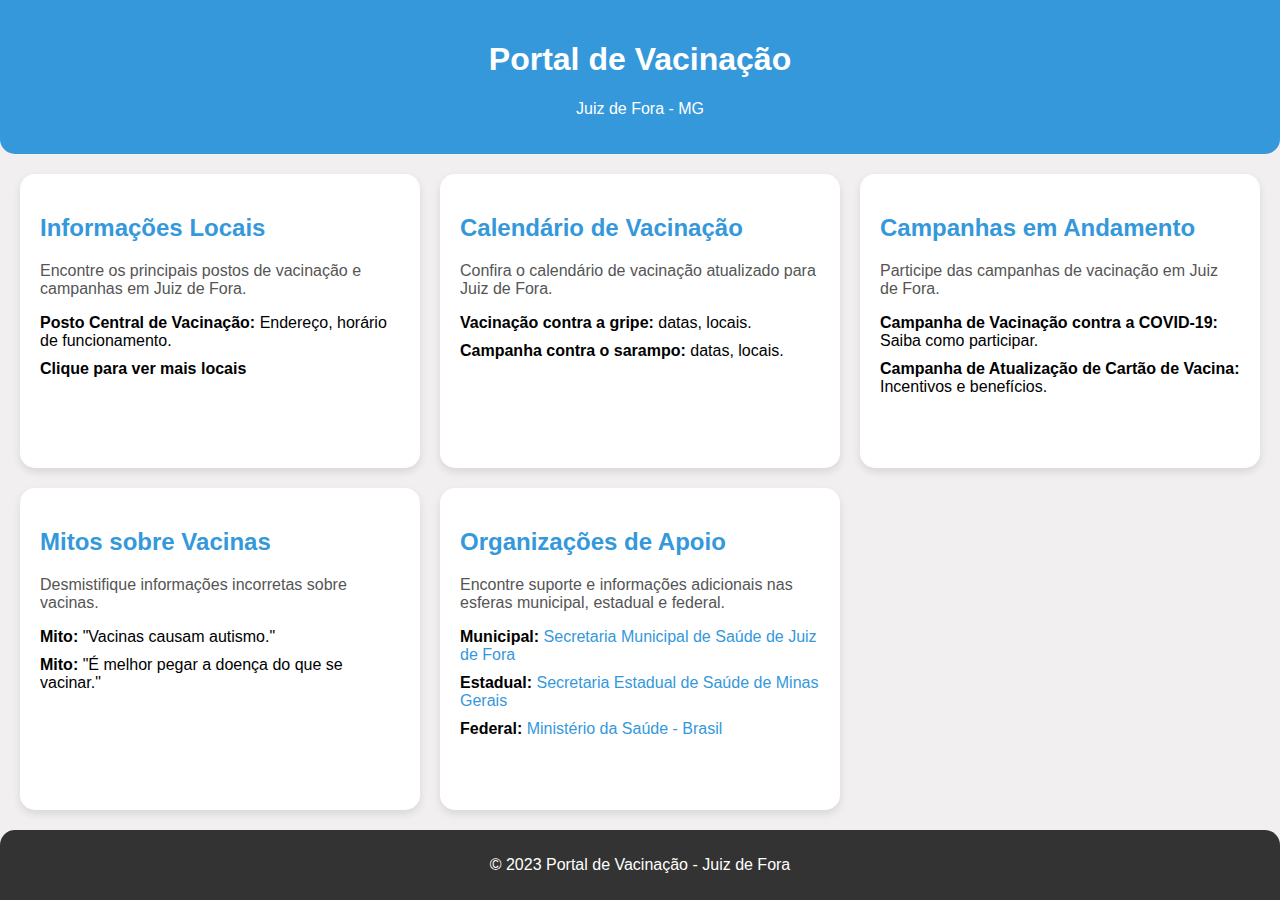
==== vacinacao-main/index.html @ 5392041e "Add files via upload" ====
<!DOCTYPE html>
<html lang="pt-BR">

<head>
    <meta charset="UTF-8">
    <meta name="viewport" content="width=device-width, initial-scale=1.0">
    <link rel="stylesheet" href="styles.css">
    <title>Portal de Vacinação - Juiz de Fora</title>
</head>

<body>

    <header>
        <h1>Portal de Vacinação</h1>
        <p>Juiz de Fora - MG</p>
    </header>

    <main>
        <div class="modal" id="modal">
            <div class="modal-content">
                <span class="close" onclick="closeModal()">&times;</span>
                <div id="modal-content"></div>
            </div>
        </div>

        <section class="card" id="informacoes-locais" onclick="openModal(event, 'informacoes-locais')">
            <h2>Informações Locais</h2>
            <!-- informação oculta -->
            <div class="hidden-content">
                <li><strong>Posto Central de Vacinação:</strong> teste1.</li>
                <li><strong>Posto de Saúde do Bairro A:</strong> teste2.</li>
                <li><strong>Posto Central de Vacinação:</strong> teste3.</li>
                <li><strong>Posto de Saúde do Bairro A:</strong> teste4.</li>
            </div>
            <!-- informação oculta -->
            <p>Encontre os principais postos de vacinação e campanhas em Juiz de Fora.</p>
            <ul>
                <li><strong>Posto Central de Vacinação:</strong> Endereço, horário de funcionamento.</li>
                <li><strong>Clique para ver mais locais</strong> </li>
                <!-- Adicione mais postos de vacinação -->
            </ul>
        </section>

        <section class="card" id="calendario" onclick="openModal(event, 'calendario')">
            <h2>Calendário de Vacinação</h2>
            <!-- informação oculta -->
            <div class="hidden-content">
                <li><strong>Posto Central de Vacinação:</strong> teste1.</li>
                <li><strong>Posto de Saúde do Bairro A:</strong> teste2.</li>
                <li><strong>Posto Central de Vacinação:</strong> teste3.</li>
                <li><strong>Posto de Saúde do Bairro A:</strong> teste4.</li>
            </div>
            <!-- informação oculta -->
            <p>Confira o calendário de vacinação atualizado para Juiz de Fora.</p>
            <ul>
                <li><strong>Vacinação contra a gripe:</strong> datas, locais.</li>
                <li><strong>Campanha contra o sarampo:</strong> datas, locais.</li>
                <!-- Adicione mais informações sobre o calendário -->
            </ul>
        </section>

        <section class="card" id="campanhas" onclick="openModal(event, 'campanhas')">
            <h2>Campanhas em Andamento</h2>
            <!-- informação oculta -->
            <div class="hidden-content">
                <li><strong>Posto Central de Vacinação:</strong> teste1.</li>
                <li><strong>Posto de Saúde do Bairro A:</strong> teste2.</li>
                <li><strong>Posto Central de Vacinação:</strong> teste3.</li>
                <li><strong>Posto de Saúde do Bairro A:</strong> teste4.</li>
            </div>
            <!-- informação oculta -->
            <p>Participe das campanhas de vacinação em Juiz de Fora.</p>
            <ul>
                <li><strong>Campanha de Vacinação contra a COVID-19:</strong> Saiba como participar.</li>
                <li><strong>Campanha de Atualização de Cartão de Vacina:</strong> Incentivos e benefícios.</li>
                <!-- Adicione mais informações sobre campanhas -->
            </ul>
        </section>

        <section class="card" id="mitos-vacinas" onclick="openModal(event, 'mitos-vacinas')">
            <h2>Mitos sobre Vacinas</h2>
            <!-- informação oculta -->
            <div class="hidden-content">
                <li><strong>Posto Central de Vacinação:</strong> teste1.</li>
                <li><strong>Posto de Saúde do Bairro A:</strong> teste2.</li>
                <li><strong>Posto Central de Vacinação:</strong> teste3.</li>
                <li><strong>Posto de Saúde do Bairro A:</strong> teste4.</li>
            </div>
            <!-- informação oculta -->
            <p>Desmistifique informações incorretas sobre vacinas.</p>
            <ul>
                <li><strong>Mito:</strong> "Vacinas causam autismo."</li>
                <li><strong>Mito:</strong> "É melhor pegar a doença do que se vacinar."</li>
                <!-- Adicione mais mitos comuns -->
            </ul>
        </section>

        <section class="card" id="organizacoes-apoio" onclick="openModal(event, 'organizacoes-apoio-vacinas')">
            <h2>Organizações de Apoio</h2>
            <!-- informação oculta -->
            <div class="hidden-content">
                <li><strong>Posto Central de Vacinação:</strong> teste1.</li>
                <li><strong>Posto de Saúde do Bairro A:</strong> teste2.</li>
                <li><strong>Posto Central de Vacinação:</strong> teste3.</li>
                <li><strong>Posto de Saúde do Bairro A:</strong> teste4.</li>
            </div>
            <!-- informação oculta -->
            <p>Encontre suporte e informações adicionais nas esferas municipal, estadual e federal.</p>
            <ul>
                <li><strong>Municipal:</strong> <a href="link_municipal">Secretaria Municipal de Saúde de Juiz de
                        Fora</a></li>
                <li><strong>Estadual:</strong> <a href="link_estadual">Secretaria Estadual de Saúde de Minas
                        Gerais</a></li>
                <li><strong>Federal:</strong> <a href="link_federal">Ministério da Saúde - Brasil</a></li>
            </ul>
        </section>

    </main>

    <footer>
        <p>&copy; 2023 Portal de Vacinação - Juiz de Fora</p>
    </footer>
    <script>
        document.addEventListener('DOMContentLoaded', function () {
            // Coloque aqui a lógica para inicialização ou chamadas de função adicionais, se necessário.
        });
    </script>

    <script src="main.js"></script>
    <script src="scripts.js"></script>
</body>

</html>
---- vacinacao-main/styles.css ----
body {
    font-family: 'Segoe UI', Tahoma, Geneva, Verdana, sans-serif;
    margin: 0;
    padding: 0;
    display: grid;
    grid-template-rows: auto 1fr auto;
    min-height: 100vh;
    background-color: #f1efef;
}

header {
    background-color: #3498db;
    color: #fff;
    text-align: center;
    padding: 20px;
    border-bottom-left-radius: 15px;
    border-bottom-right-radius: 15px;
}

main {
    display: grid;
    grid-template-columns: repeat(auto-fit, minmax(300px, 1fr));
    gap: 20px;
    padding: 20px;
}

.card {
    background-color: #fff;
    border-radius: 15px;
    box-shadow: 0 4px 8px rgba(0, 0, 0, 0.1);
    padding: 20px;
    cursor: pointer;
}

.card h2 {
    color: #3498db;
}

.card p {
    color: #555;
    margin-bottom: 15px;
}

.card ul {
    list-style-type: none;
    padding: 0;
}

.card ul li {
    margin-bottom: 10px;
}

a {
    color: #3498db;
    text-decoration: none;
    transition: color 0.3s;
}

a:hover {
    color: #2574a9;
}

footer {
    background-color: #333;
    color: #fff;
    text-align: center;
    padding: 10px;
    border-top-left-radius: 15px;
    border-top-right-radius: 15px;
}

/* Adicione aqui os estilos específicos para o modal, se necessário */
.modal {
    display: none;
    position: fixed;
    top: 0;
    left: 0;
    width: 100%;
    height: 100%;
    background-color: rgba(0, 0, 0, 0.7);
}

.modal-content {
    position: absolute;
    top: 50%;
    left: 50%;
    transform: translate(-50%, -50%);
    padding: 20px;
    background-color: #ffffff00;
    width: 70%;
    max-width: 800px;
    overflow-y: auto;
}

.overlay-card {
    background-color: rgb(6, 72, 88);
    color: #fff;
    border-radius: 15px;
    box-shadow: 0 5px 10px rgba(0, 0, 0, 0.1);
    padding: 20px;
    position: relative;
    z-index: 999; /* Certifique-se de que o card sobreposto tenha um índice z alto */
}
.hidden-content {
    display: none;
}
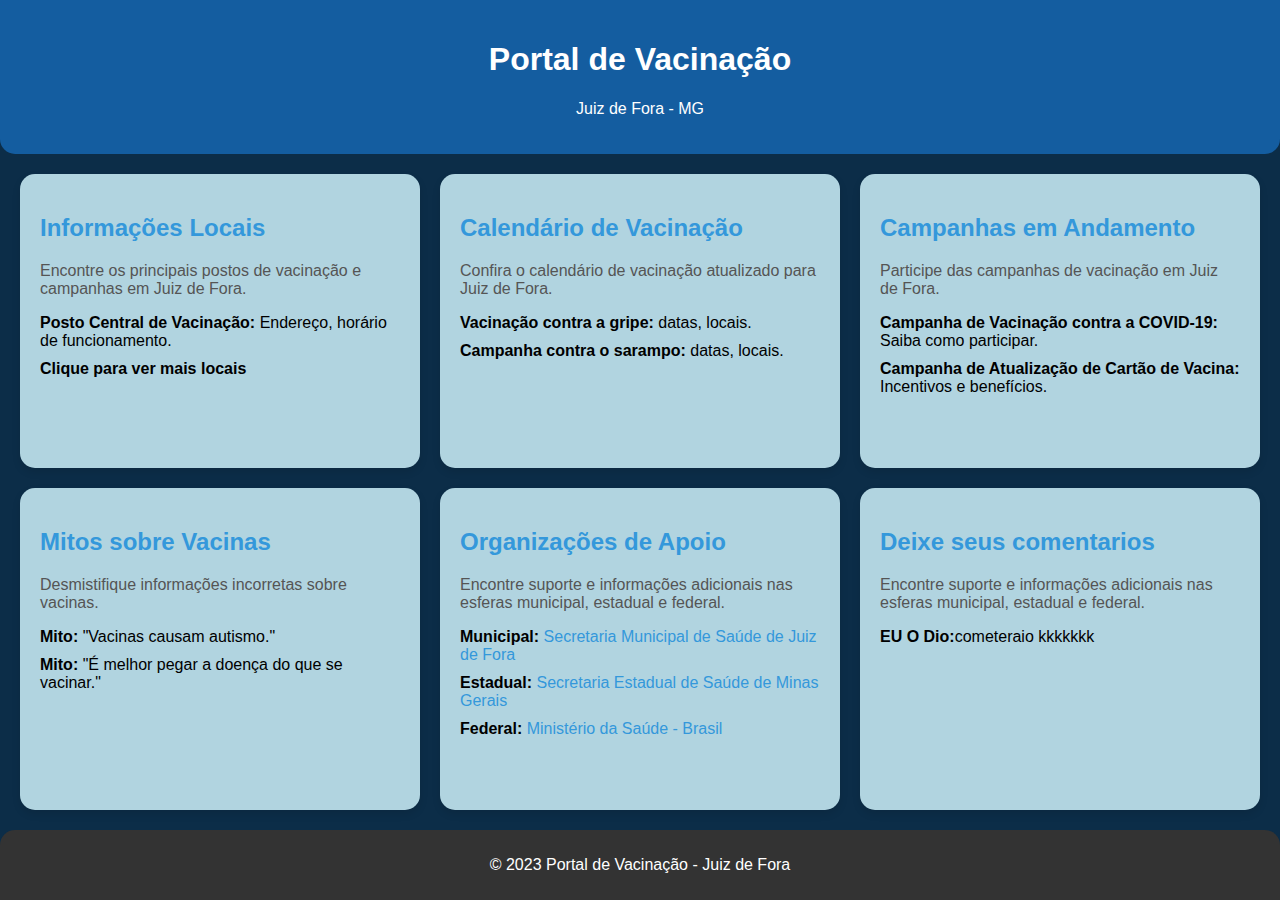
==== commit a54d0c86: "NOVO CARD E ADIÇÃO PALETA DE CORES" ====
--- a/vacinacao-main/index.html
+++ b/vacinacao-main/index.html
@@ -114,6 +114,22 @@
                 <li><strong>Federal:</strong> <a href="link_federal">Ministério da Saúde - Brasil</a></li>
             </ul>
         </section>
+        <section class="card" id="cometarios" onclick="openModal(event, 'organizacoes-apoio-vacinas')">
+            <h2>Deixe seus comentarios</h2>
+            <!-- informação oculta -->
+            <div class="hidden-content">
+                <li><strong>Posto Central de Vacinação:</strong> teste1.</li>
+                <li><strong>Posto de Saúde do Bairro A:</strong> teste2.</li>
+                <li><strong>Posto Central de Vacinação:</strong> teste3.</li>
+                <li><strong>Posto de Saúde do Bairro A:</strong> teste4.</li>
+            </div>
+            <!-- informação oculta -->
+            <p>Encontre suporte e informações adicionais nas esferas municipal, estadual e federal.</p>
+            <ul>
+                <li><strong>EU O Dio:</strong>cometeraio kkkkkkk</li>
+               
+            </ul>
+        </section>
 
     </main>
 
--- a/vacinacao-main/styles.css
+++ b/vacinacao-main/styles.css
@@ -5,11 +5,13 @@
     display: grid;
     grid-template-rows: auto 1fr auto;
     min-height: 100vh;
-    background-color: #f1efef;
+    background-color:#0C2D48 
+
+    ;
 }
 
 header {
-    background-color: #3498db;
+    background-color: #145DA0;
     color: #fff;
     text-align: center;
     padding: 20px;
@@ -25,7 +27,7 @@
 }
 
 .card {
-    background-color: #fff;
+    background-color: #B1D4E0 ;
     border-radius: 15px;
     box-shadow: 0 4px 8px rgba(0, 0, 0, 0.1);
     padding: 20px;
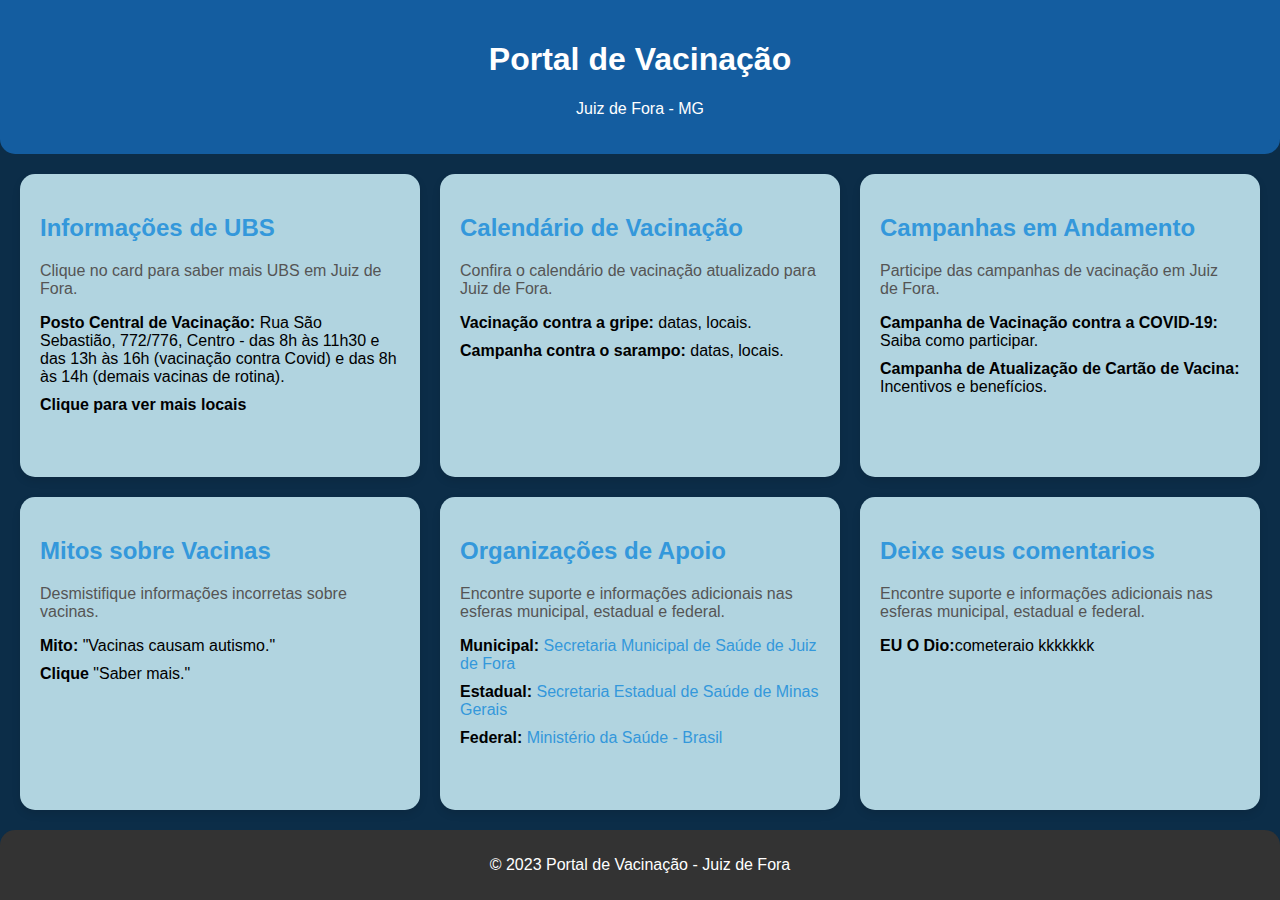
==== commit e52156d4: "UPGRADE GERAL" ====
--- a/vacinacao-main/index.html
+++ b/vacinacao-main/index.html
@@ -24,19 +24,45 @@
         </div>
 
         <section class="card" id="informacoes-locais" onclick="openModal(event, 'informacoes-locais')">
-            <h2>Informações Locais</h2>
+            <h2>Informações de UBS</h2>
             <!-- informação oculta -->
             <div class="hidden-content">
-                <li><strong>Posto Central de Vacinação:</strong> teste1.</li>
-                <li><strong>Posto de Saúde do Bairro A:</strong> teste2.</li>
-                <li><strong>Posto Central de Vacinação:</strong> teste3.</li>
-                <li><strong>Posto de Saúde do Bairro A:</strong> teste4.</li>
+                    <li><strong>Unidade Básica De Saúde Joquei Clube I</strong> R. Antônio Armando Pereira, 140 - Jóquei Clube, Juiz de Fora - MG, 36083-730</li>
+                    <li><strong>UBS Jóquei Clube II</strong> Av. Antônio Guimarães Peralva, 130 - Barbosa Lage, Juiz de Fora - MG, 36085-170</li>
+                    <li><strong>UBS Nova Era</strong> R. Guimarães Júnior - Nova Era, Juiz de Fora - MG, 36087-390</li>
+                    <li><strong>UBS Santa Cruz</strong> R. Dr. Antônio Mourão Guimarães - Santa Cruz, Juiz de Fora - MG, 36088-290</li>
+                    <li><strong>UBS São Judas Tadeu</strong> R. Ernesto Pancini - São Judas Tadeu, Juiz de Fora - MG, 36087-570</li>
+                    <li><strong>UBS Benfica</strong> R. dos Guararapes - Benfica, Juiz de Fora - MG, 36090-370</li>
+                    <li><strong>UBS IGREJINHA</strong> R. Maria Vidal de Carvalho - BAIRRO IGREJINHA, Juiz de Fora - MG</li>
+                    <li><strong>UBS Cidade do Sol</strong> R. Gustavo Capanema - Santa Maria, Juiz de Fora - MG, 36085-370</li>
+                    <li><strong>UBS Jardim Natal</strong> R. Ten. Lucas Drumont, 370 - Jardim Natal, Juiz de Fora - MG, 36083-390</li>
+                    <li><strong>UBS Bairro Industrial</strong> R. João Gualberto, 110 - Industrial, Juiz de Fora - MG, 36081-372</li>
+                    <li><strong>UBS Nossa Senhora das Graças</strong> R. Queluz, 72 - Eldorado, Juiz de Fora - MG, 36046-280</li>
+                    <li><strong>UBS Milho Branco</strong> Rua Nicolau Schuery, 60 - Milho Branco, Juiz de Fora - MG, 36083-140</li>
+                    <li><strong>Uaps Vila Esperança</strong> R. Nova, 20 - Benfica, Juiz de Fora - MG, 36032-015</li>
+            
+                    <br>
+                    <li><strong>Unidade Básica de Saúde Monte Castelo</strong> R. Laura Mascarenhas Guzela - Monte Castelo, Juiz de Fora - MG, 36081-114</li>
+                    <li><strong>UBS Borboleta</strong> R. Ten. Paulo Maria Delage, 229 - Borboleta, Juiz de Fora - MG, 36035-460</li>
+                    <li><strong>Ubs Centro Sul</strong> Av. Barão do Rio Branco, 3132 - Centro, Juiz de Fora - MG, 36015-510</li>
+                    <li><strong>UBS Dom Bosco</strong> R. João Manata, 93 - Dom Bosco, Juiz de Fora - MG, 36025-570</li>
+                    <li><strong>Unidade Básica De Saúde São Pedro</strong> Rua José Lourenço Kelmer, 1.533 - São Pedro, Juiz de Fora - MG, 36107-000</li>
+                    <li><strong>UBS Santos Dumont</strong> R. Álvaro José Rodrigues - São Pedro, Juiz de Fora - MG, 36038-030</li>
+                    <li><strong>UBS Santa Cecília</strong> R. Gabriel Rodrigues - Santa Cecilia, Juiz de Fora - MG, 36026-100</li>
+                    <li><strong>UBS Teixeiras</strong> R. Custódio Furtado de Souza, S/N - Teixeiras, Juiz de Fora - MG, 36033-080</li>
+                    <li><strong>UBS Vale Verde</strong> R. Marciano Pinto - Vale Verde, Juiz de Fora - MG, 36032-240</li>
+                    <li><strong>UBS Santa Luzia</strong> R. Torreões, S/n - Santa Luzia, Juiz de Fora - MG, 36030-040</li>
+                    <li><strong>UBS Nossa Senhora de Lourdes</strong> R. Inácio da Gama - Nossa Sra. de Lourdes, Juiz de Fora - MG, 36070</li>
+                    <li><strong>UBS Jardim da Lua</strong> R. Adelaíde Campos de Resende, 714 - Jk, Juiz de Fora - MG, 36070-330</li>
+                    <li><strong>Posto de Saúde São Sebastião</strong> R. Jorge Raimundo, 209 - Santa Candida, Juiz de Fora - MG, 36061-420</li>
+                    <li><strong>UBS Nossa Senhora Aparecida</strong> R. Nossa Sra. Aparecida, 775 - Nossa Sra. Aparecida, Juiz de Fora - MG, 36052-030</li>
+               
             </div>
             <!-- informação oculta -->
-            <p>Encontre os principais postos de vacinação e campanhas em Juiz de Fora.</p>
+            <p>Clique no card para saber mais UBS em Juiz de Fora.</p>
             <ul>
-                <li><strong>Posto Central de Vacinação:</strong> Endereço, horário de funcionamento.</li>
-                <li><strong>Clique para ver mais locais</strong> </li>
+                <li><strong>Posto Central de Vacinação:</strong> Rua São Sebastião, 772/776, Centro - das 8h às 11h30 e das 13h às 16h (vacinação contra Covid) e das 8h às 14h (demais vacinas de rotina).</li>
+                <li><strong>Clique para ver mais locais</strong> <a href=link "https://www.google.com/maps/search/postos+da+UBS+na+regiao+de+juiz+de+fora/@-21.7435919,-43.4156122,13z?entry=ttu"></a>  </li>
                 <!-- Adicione mais postos de vacinação -->
             </ul>
         </section>
@@ -81,16 +107,23 @@
             <h2>Mitos sobre Vacinas</h2>
             <!-- informação oculta -->
             <div class="hidden-content">
-                <li><strong>Posto Central de Vacinação:</strong> teste1.</li>
-                <li><strong>Posto de Saúde do Bairro A:</strong> teste2.</li>
-                <li><strong>Posto Central de Vacinação:</strong> teste3.</li>
-                <li><strong>Posto de Saúde do Bairro A:</strong> teste4.</li>
+                <li><strong>Mito:</strong> "Quem é saudável não precisa se vacinar."</li>
+                <li><strong>Mito:</strong> "Vacinas comumente causam efeitos colaterais perigosos."</li>
+                <li><strong>Mito:</strong> "Vacinas são úteis, mas, às vezes, causam mais doenças do que previnem."</li>
+                <li><strong>Mito:</strong> "Hoje confio menos nas vacinas do que confiava no passado."</li>
+                <li><strong>Mito:</strong> "Não há evidência de que as vacinas sejam seguras e eficazes."</li>
+                <li><strong>Mito:</strong> "Pessoas com doenças crônicas (diabetes, hipertensão…) não podem se vacinar."</li>
+                <li><strong>Mito:</strong> "É perigoso tomar várias vacinas de uma vez."</li>
+                <li><strong>Mito:</strong> "Vacinas são um instrumento de controle da indústria farmacêutica."</li>
+                <li><strong>Mito:</strong> "Todas as vacinas estão na rede pública(algumas so estão disponiveis em rede privada)."</li>
+                <li><strong>Mito:</strong> "Tomar uma dose de uma vacina que prevê mais doses já garante proteção."</li>
+                li><strong>Mito:</strong> "É melhor pegar a doença do que se vacinar."</li>
             </div>
             <!-- informação oculta -->
             <p>Desmistifique informações incorretas sobre vacinas.</p>
             <ul>
                 <li><strong>Mito:</strong> "Vacinas causam autismo."</li>
-                <li><strong>Mito:</strong> "É melhor pegar a doença do que se vacinar."</li>
+                <li><strong>Clique</strong> "Saber mais."</li>
                 <!-- Adicione mais mitos comuns -->
             </ul>
         </section>
--- a/vacinacao-main/styles.css
+++ b/vacinacao-main/styles.css
@@ -90,8 +90,12 @@
     padding: 20px;
     background-color: #ffffff00;
     width: 70%;
+    height:90% ;
     max-width: 800px;
     overflow-y: auto;
+}
+::-webkit-scrollbar {
+    width: 0px;
 }
 
 .overlay-card {
